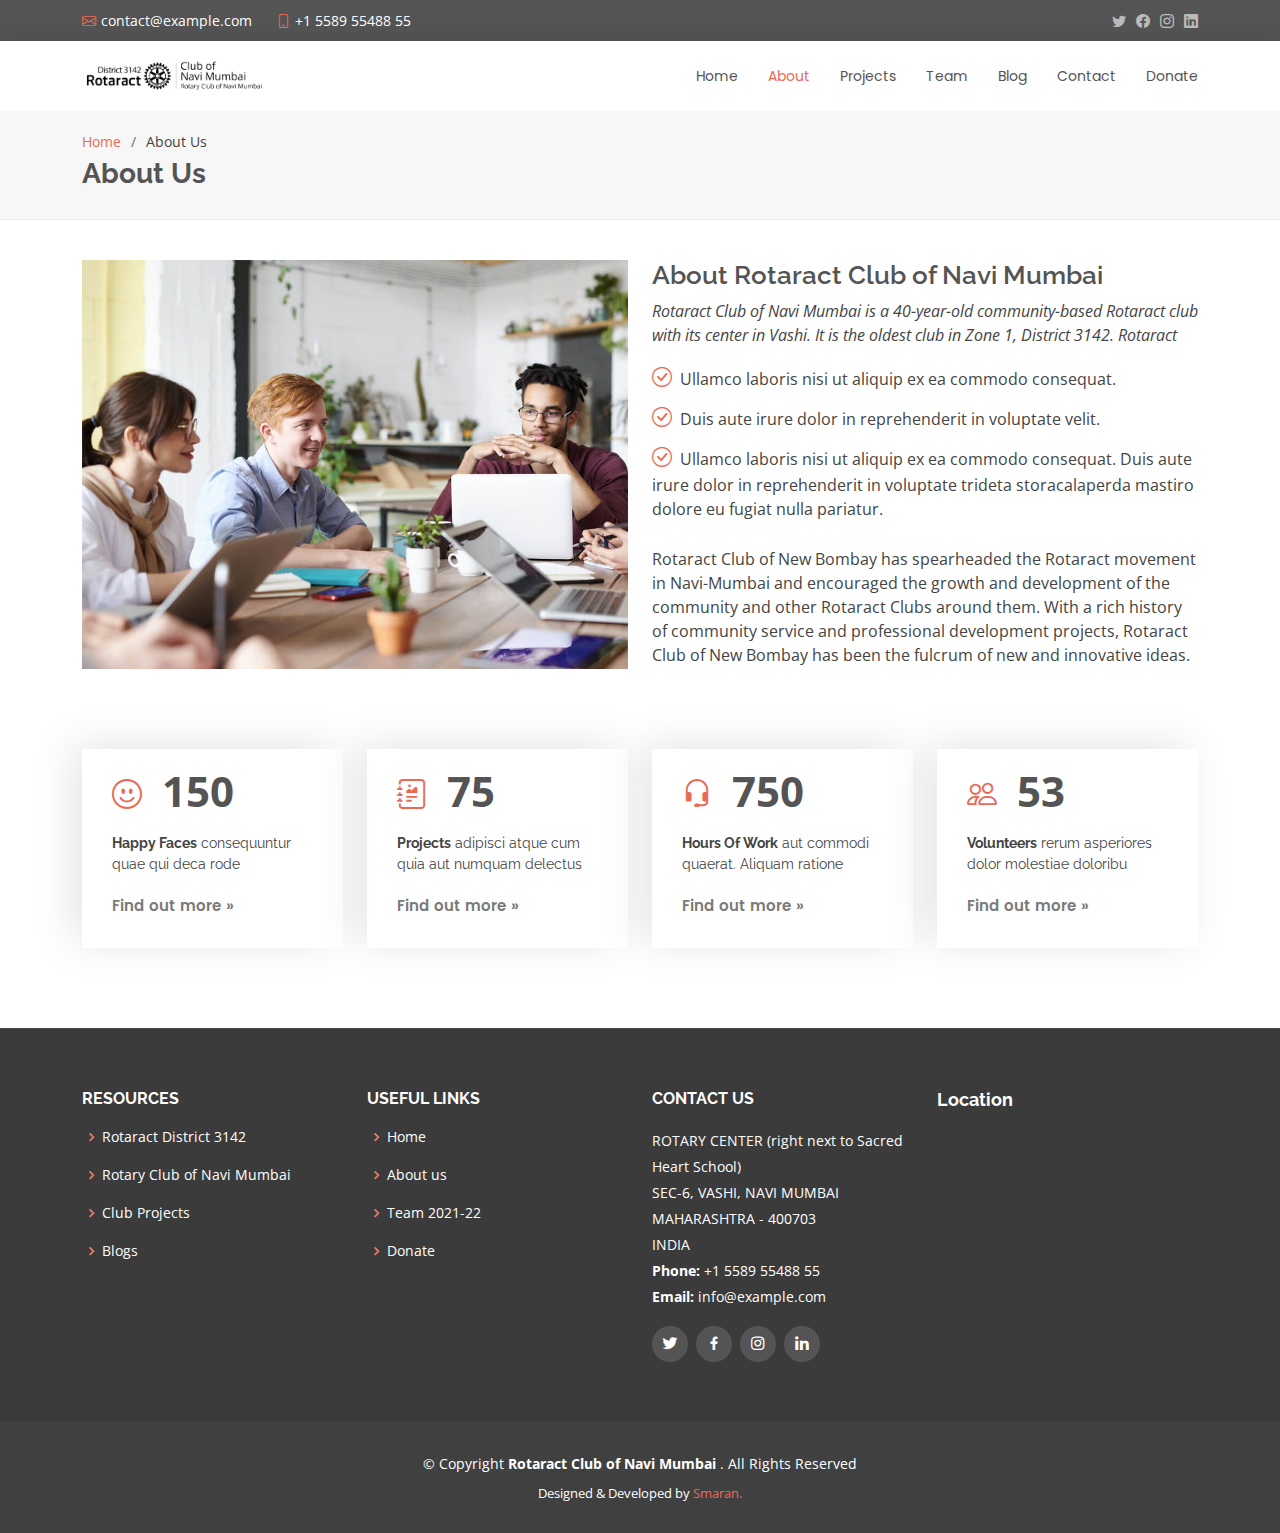
==== about.html @ 92c96a3f "update :up: : added all files" ====
<!DOCTYPE html>
<html lang="en">
  <head>
    <meta charset="utf-8" />
    <meta content="width=device-width, initial-scale=1.0" name="viewport" />

    <title>About - RAC Navi Mumbai</title>
    <meta content="" name="description" />
    <meta content="" name="keywords" />

    <!-- Favicons -->
    <link href="assets/img/roundLogo.png" rel="icon" />

    <!-- Google Fonts -->
    <link
      href="https://fonts.googleapis.com/css?family=Open+Sans:300,300i,400,400i,600,600i,700,700i|Raleway:300,300i,400,400i,500,500i,600,600i,700,700i|Poppins:300,300i,400,400i,500,500i,600,600i,700,700i"
      rel="stylesheet"
    />

    <!-- Vendor CSS Files -->
    <link href="assets/vendor/animate.css/animate.min.css" rel="stylesheet" />
    <link
      href="assets/vendor/bootstrap/css/bootstrap.min.css"
      rel="stylesheet"
    />
    <link
      href="assets/vendor/bootstrap-icons/bootstrap-icons.css"
      rel="stylesheet"
    />
    <link href="assets/vendor/boxicons/css/boxicons.min.css" rel="stylesheet" />
    <link
      href="assets/vendor/glightbox/css/glightbox.min.css"
      rel="stylesheet"
    />
    <link href="assets/vendor/swiper/swiper-bundle.min.css" rel="stylesheet" />

    <!-- Template Main CSS File -->
    <link href="assets/css/style.css" rel="stylesheet" />
  </head>

  <body>
    <!-- ======= Top Bar ======= -->
    <section id="topbar" class="d-flex align-items-center">
      <div class="container d-flex justify-content-center justify-content-md-between">
        <div class="contact-info d-flex align-items-center">
          <i class="bi bi-envelope d-flex align-items-center"><a href="mailto:contact@example.com">contact@example.com</a></i>
          <i class="bi bi-phone d-flex align-items-center ms-4"><span>+1 5589 55488 55</span></i>
        </div>
        <div class="social-links d-none d-md-flex align-items-center">
          <a href="https://twitter.com/rotaract_new?lang=en" class="twitter"><i class="bi bi-twitter"></i></a>
          <a href="https://www.facebook.com/RotaractClubOfNewBombay/" class="facebook"><i class="bi bi-facebook"></i></a>
          <a href="https://www.instagram.com/racnavimumbai/" class="instagram"><i class="bi bi-instagram"></i></a>
          <a href="https://www.linkedin.com/company/rcnewbombay/?originalSubdomain=in" class="linkedin"><i class="bi bi-linkedin"></i></i></a>
        </div>
      </div>
    </section>
  
    <!-- ======= Header ======= -->
    <header id="header" class="d-flex align-items-center">
      <div class="container d-flex justify-content-between align-items-center">
  
        <div class="logo">
          <!--<h1><a href="index.html">Eterna</a></h1>-->
          <!-- Uncomment upper if you prefer to use a text logo -->
          <a href="index.html"><img src="assets/img/mainLogo.png" alt="" class="img-fluid"></a>
        </div>
  
        <nav id="navbar" class="navbar">
          <ul>
            <li><a href="index.html">Home</a></li>
            <li><a class="active" href="about.html">About</a></li>
            <!--<li><a href="services.html">Services</a></li>-->
            <li><a href="portfolio.html">Projects</a></li>
            <li><a href="team.html">Team</a></li>
            <!--<li><a href="pricing.html">Pricing</a></li>-->
            <li><a href="blog.html">Blog</a></li>
            <!--<li class="dropdown"><a href="#"><span>Drop Down</span> <i class="bi bi-chevron-down"></i></a>
              <ul>
                <li><a href="#">Drop Down 1</a></li>
                <li class="dropdown"><a href="#"><span>Deep Drop Down</span> <i class="bi bi-chevron-right"></i></a>
                  <ul>
                    <li><a href="#">Deep Drop Down 1</a></li>
                    <li><a href="#">Deep Drop Down 2</a></li>
                    <li><a href="#">Deep Drop Down 3</a></li>
                    <li><a href="#">Deep Drop Down 4</a></li>
                    <li><a href="#">Deep Drop Down 5</a></li>
                  </ul>
                </li>
                <li><a href="#">Drop Down 2</a></li>
                <li><a href="#">Drop Down 3</a></li>
                <li><a href="#">Drop Down 4</a></li>
              </ul>
            </li>-->
            <li><a href="contact.html">Contact</a></li>
            <li><a href="donate.html">Donate</a></li>
          </ul>
          <i class="bi bi-list mobile-nav-toggle"></i>
        </nav><!-- .navbar -->
  
      </div>
    </header>
    <!-- End Header -->

    <main id="main">
      <!-- ======= Breadcrumbs ======= -->
      <section id="breadcrumbs" class="breadcrumbs">
        <div class="container">
          <ol>
            <li><a href="index.html">Home</a></li>
            <li>About Us</li>
          </ol>
          <h2>About Us</h2>
        </div>
      </section>
      <!-- End Breadcrumbs -->

      <!-- ======= About Section ======= -->
      <section id="about" class="about">
        <div class="container">
  
          <div class="row">
            <div class="col-lg-6">
              <img src="assets/img/about.jpg" class="img-fluid" alt="">
            </div>
            <div class="col-lg-6 pt-4 pt-lg-0 content">
              <h3>About Rotaract Club of Navi Mumbai</h3>
              <p class="fst-italic">
                Rotaract Club of Navi Mumbai is a 40-year-old community-based Rotaract club with its center in Vashi. It is the oldest club in Zone 1, District 3142. Rotaract
              </p>
              <ul>
                <li><i class="bi bi-check-circle"></i> Ullamco laboris nisi ut aliquip ex ea commodo consequat.</li>
                <li><i class="bi bi-check-circle"></i> Duis aute irure dolor in reprehenderit in voluptate velit.</li>
                <li><i class="bi bi-check-circle"></i> Ullamco laboris nisi ut aliquip ex ea commodo consequat. Duis aute irure dolor in reprehenderit in voluptate trideta storacalaperda mastiro dolore eu fugiat nulla pariatur.</li>
              </ul>
              <p>
                Rotaract Club of New Bombay has spearheaded the Rotaract movement in Navi-Mumbai and encouraged the growth and development of the community and other Rotaract Clubs around them. With a rich history of community service and professional development projects, Rotaract Club of New Bombay has been the fulcrum of new and innovative ideas.
              </p>
            </div>
          </div>
  
        </div>
      </section>
      <!-- End About Section -->

      <!-- ======= Counts Section ======= -->
      <section id="counts" class="counts">
        <div class="container">
          <div class="row no-gutters">
            <div class="col-lg-3 col-md-6 d-md-flex align-items-md-stretch">
              <div class="count-box">
                <i class="bi bi-emoji-smile"></i>
                <span
                  data-purecounter-start="0"
                  data-purecounter-end="200"
                  data-purecounter-duration="1"
                  class="purecounter"
                ></span>
                <p>
                  <strong>Happy Faces</strong> consequuntur quae qui deca rode
                </p>
                <a href="#">Find out more &raquo;</a>
              </div>
            </div>

            <div class="col-lg-3 col-md-6 d-md-flex align-items-md-stretch">
              <div class="count-box">
                <i class="bi bi-journal-richtext"></i>
                <span
                  data-purecounter-start="0"
                  data-purecounter-end="100"
                  data-purecounter-duration="1"
                  class="purecounter"
                ></span>
                <p>
                  <strong>Projects</strong> adipisci atque cum quia aut numquam
                  delectus
                </p>
                <a href="#">Find out more &raquo;</a>
              </div>
            </div>

            <div class="col-lg-3 col-md-6 d-md-flex align-items-md-stretch">
              <div class="count-box">
                <i class="bi bi-headset"></i>
                <span
                  data-purecounter-start="0"
                  data-purecounter-end="1000"
                  data-purecounter-duration="1"
                  class="purecounter"
                ></span>
                <p>
                  <strong>Hours Of Work</strong> aut commodi quaerat. Aliquam
                  ratione
                </p>
                <a href="#">Find out more &raquo;</a>
              </div>
            </div>

            <div class="col-lg-3 col-md-6 d-md-flex align-items-md-stretch">
              <div class="count-box">
                <i class="bi bi-people"></i>
                <span
                  data-purecounter-start="0"
                  data-purecounter-end="70"
                  data-purecounter-duration="1"
                  class="purecounter"
                ></span>
                <p>
                  <strong>Volunteers</strong> rerum asperiores dolor molestiae
                  doloribu
                </p>
                <a href="#">Find out more &raquo;</a>
              </div>
            </div>
          </div>
        </div>
      </section>
      <!-- End Counts Section -->

      <!-- ======= Clients Section ======= -->
      <!--<section id="clients" class="clients">
        <div class="container">
          <div class="section-title">
            <h2>Clients</h2>
            <p>
              Magnam dolores commodi suscipit. Necessitatibus eius consequatur
              ex aliquid fuga eum quidem. Sit sint consectetur velit. Quisquam
              quos quisquam cupiditate. Et nemo qui impedit suscipit alias ea.
              Quia fugiat sit in iste officiis commodi quidem hic quas.
            </p>
          </div>

          <div class="clients-slider swiper">
            <div class="swiper-wrapper align-items-center">
              <div class="swiper-slide">
                <img
                  src="assets/img/clients/client-1.png"
                  class="img-fluid"
                  alt=""
                />
              </div>
              <div class="swiper-slide">
                <img
                  src="assets/img/clients/client-2.png"
                  class="img-fluid"
                  alt=""
                />
              </div>
              <div class="swiper-slide">
                <img
                  src="assets/img/clients/client-3.png"
                  class="img-fluid"
                  alt=""
                />
              </div>
              <div class="swiper-slide">
                <img
                  src="assets/img/clients/client-4.png"
                  class="img-fluid"
                  alt=""
                />
              </div>
              <div class="swiper-slide">
                <img
                  src="assets/img/clients/client-5.png"
                  class="img-fluid"
                  alt=""
                />
              </div>
              <div class="swiper-slide">
                <img
                  src="assets/img/clients/client-6.png"
                  class="img-fluid"
                  alt=""
                />
              </div>
              <div class="swiper-slide">
                <img
                  src="assets/img/clients/client-7.png"
                  class="img-fluid"
                  alt=""
                />
              </div>
              <div class="swiper-slide">
                <img
                  src="assets/img/clients/client-8.png"
                  class="img-fluid"
                  alt=""
                />
              </div>
            </div>
            <div class="swiper-pagination"></div>
          </div>
        </div>
      </section>
      <!-- End Clients Section -->

      <!-- ======= Testimonials Section ======= -->
      <!--<section id="testimonials" class="testimonials">
        <div class="container">
          <div class="section-title">
            <h2>Testimonials</h2>
            <p>
              Magnam dolores commodi suscipit. Necessitatibus eius consequatur
              ex aliquid fuga eum quidem. Sit sint consectetur velit. Quisquam
              quos quisquam cupiditate. Et nemo qui impedit suscipit alias ea.
              Quia fugiat sit in iste officiis commodi quidem hic quas.
            </p>
          </div>

          <div class="row">
            <div class="col-lg-6">
              <div class="testimonial-item">
                <img
                  src="assets/img/testimonials/testimonials-1.jpg"
                  class="testimonial-img"
                  alt=""
                />
                <h3>Saul Goodman</h3>
                <h4>Ceo &amp; Founder</h4>
                <p>
                  <i class="bx bxs-quote-alt-left quote-icon-left"></i>
                  Proin iaculis purus consequat sem cure digni ssim donec
                  porttitora entum suscipit rhoncus. Accusantium quam, ultricies
                  eget id, aliquam eget nibh et. Maecen aliquam, risus at
                  semper.
                  <i class="bx bxs-quote-alt-right quote-icon-right"></i>
                </p>
              </div>
            </div>

            <div class="col-lg-6">
              <div class="testimonial-item mt-4 mt-lg-0">
                <img
                  src="assets/img/testimonials/testimonials-2.jpg"
                  class="testimonial-img"
                  alt=""
                />
                <h3>Sara Wilsson</h3>
                <h4>Designer</h4>
                <p>
                  <i class="bx bxs-quote-alt-left quote-icon-left"></i>
                  Export tempor illum tamen malis malis eram quae irure esse
                  labore quem cillum quid cillum eram malis quorum velit fore
                  eram velit sunt aliqua noster fugiat irure amet legam anim
                  culpa.
                  <i class="bx bxs-quote-alt-right quote-icon-right"></i>
                </p>
              </div>
            </div>

            <div class="col-lg-6">
              <div class="testimonial-item mt-4">
                <img
                  src="assets/img/testimonials/testimonials-3.jpg"
                  class="testimonial-img"
                  alt=""
                />
                <h3>Jena Karlis</h3>
                <h4>Store Owner</h4>
                <p>
                  <i class="bx bxs-quote-alt-left quote-icon-left"></i>
                  Enim nisi quem export duis labore cillum quae magna enim sint
                  quorum nulla quem veniam duis minim tempor labore quem eram
                  duis noster aute amet eram fore quis sint minim.
                  <i class="bx bxs-quote-alt-right quote-icon-right"></i>
                </p>
              </div>
            </div>

            <div class="col-lg-6">
              <div class="testimonial-item mt-4">
                <img
                  src="assets/img/testimonials/testimonials-4.jpg"
                  class="testimonial-img"
                  alt=""
                />
                <h3>Matt Brandon</h3>
                <h4>Freelancer</h4>
                <p>
                  <i class="bx bxs-quote-alt-left quote-icon-left"></i>
                  Fugiat enim eram quae cillum dolore dolor amet nulla culpa
                  multos export minim fugiat minim velit minim dolor enim duis
                  veniam ipsum anim magna sunt elit fore quem dolore labore
                  illum veniam.
                  <i class="bx bxs-quote-alt-right quote-icon-right"></i>
                </p>
              </div>
            </div>

            <div class="col-lg-6">
              <div class="testimonial-item mt-4">
                <img
                  src="assets/img/testimonials/testimonials-5.jpg"
                  class="testimonial-img"
                  alt=""
                />
                <h3>John Larson</h3>
                <h4>Entrepreneur</h4>
                <p>
                  <i class="bx bxs-quote-alt-left quote-icon-left"></i>
                  Quis quorum aliqua sint quem legam fore sunt eram irure aliqua
                  veniam tempor noster veniam enim culpa labore duis sunt culpa
                  nulla illum cillum fugiat legam esse veniam culpa fore nisi
                  cillum quid.
                  <i class="bx bxs-quote-alt-right quote-icon-right"></i>
                </p>
              </div>
            </div>

            <div class="col-lg-6">
              <div class="testimonial-item mt-4">
                <img
                  src="assets/img/testimonials/testimonials-6.jpg"
                  class="testimonial-img"
                  alt=""
                />
                <h3>Emily Harison</h3>
                <h4>Store Owner</h4>
                <p>
                  <i class="bx bxs-quote-alt-left quote-icon-left"></i>
                  Eius ipsam praesentium dolor quaerat inventore rerum odio.
                  Quos laudantium adipisci eius. Accusamus qui iste cupiditate
                  sed temporibus est aspernatur. Sequi officiis ea et quia
                  quidem.
                  <i class="bx bxs-quote-alt-right quote-icon-right"></i>
                </p>
              </div>
            </div>
          </div>
        </div>
      </section>
      <!-- End Testimonials Section -->
    </main>
    <!-- End #main -->

    <!-- ======= Footer ======= -->
    <footer id="footer">

      <!--<div class="footer-newsletter">
        <div class="container">
          <div class="row">
            <div class="col-lg-6">
              <h4>Our Newsletter</h4>
              <p>Tamen quem nulla quae legam multos aute sint culpa legam noster magna</p>
            </div>
            <div class="col-lg-6">
              <form action="" method="post">
                <input type="email" name="email"><input type="submit" value="Subscribe">
              </form>
            </div>
          </div>
        </div>
      </div>-->
  
      <div class="footer-top">
        <div class="container">
          <div class="row">
  
            <div class="col-lg-3 col-md-6 footer-links">
              <h4>Resources</h4>
              <ul>
                <li><i class="bx bx-chevron-right"></i> <a href="#">Rotaract District 3142</a></li>
                <li><i class="bx bx-chevron-right"></i> <a href="#">Rotary Club of Navi Mumbai</a></li>
                <li><i class="bx bx-chevron-right"></i> <a href="#">Club Projects</a></li>
                <li><i class="bx bx-chevron-right"></i> <a href="#">Blogs</a></li>
                <!--<li><i class="bx bx-chevron-right"></i> <a href="#">Donate</a></li>-->
              </ul>
            </div>
  
            <div class="col-lg-3 col-md-6 footer-links">
              <h4>Useful Links</h4>
              <ul>
                <li><i class="bx bx-chevron-right"></i> <a href="#">Home</a></li>
                <li><i class="bx bx-chevron-right"></i> <a href="#">About us</a></li>
                <li><i class="bx bx-chevron-right"></i> <a href="#">Team 2021-22</a></li>
                <li><i class="bx bx-chevron-right"></i> <a href="#">Donate</a></li>
                <!--<li><i class="bx bx-chevron-right"></i> <a href="#">Contact</a></li>-->
              </ul>
            </div>
              
            <div class="col-lg-3 col-md-6 footer-contact">
              <h4>Contact Us</h4>
              <p>
                ROTARY CENTER (right next to Sacred Heart School) <br>
                SEC-6, VASHI, NAVI MUMBAI <br>
                MAHARASHTRA - 400703 <br>
                INDIA <br>
                <strong>Phone:</strong> +1 5589 55488 55<br>
                <strong>Email:</strong> info@example.com<br>
              </p>
              <div class="social-links mt-3">
                <a href="https://twitter.com/rotaract_new?lang=en" class="twitter"><i class="bx bxl-twitter"></i></a>
                <a href="lubOfNewBombay/" class="facebook"><i class="bx bxl-facebook"></i></a>
                <a href="https://www.instagram.com/racnavimumbai/" class="instagram"><i class="bx bxl-instagram"></i></a>
                <!--<a href="#" class="google-plus"><i class="bx bxl-skype"></i></a>-->
                <a href="https://www.linkedin.com/company/rcnewbombay/?originalSubdomain=in" class="linkedin"><i class="bx bxl-linkedin"></i></a>
              </div>
  
            </div>
  
            <div class="col-lg-3 col-md-6 footer-info">
              <h3>Location</h3>
              <div id="map-container-google-1" class="z-depth-1-half map-container" style="height: 150px">
                <iframe src="https://www.google.com/maps/embed?pb=!1m14!1m8!1m3!1d15083.216962722756!2d72.9904118!3d19.0723427!3m2!1i1024!2i768!4f13.1!3m3!1m2!1s0x0%3A0x31ab12c98a4b6ffb!2sRotary%20Club%20of%20Navi%20Mumbai!5e0!3m2!1sen!2sin!4v1632836968030!5m2!1sen!2sin" width="600" height="450" style="border:0;" allowfullscreen="" loading="lazy"></iframe>
           </div>
  
            </div>
  
          </div>
        </div>
      </div>
  
      <div class="container">
        <div class="copyright">
          &copy; Copyright <strong><span>Rotaract Club of Navi Mumbai </span></strong>. All Rights Reserved
        </div>
        <div class="credits">
          Designed & Developed by <a href="">Smaran.</a>
        </div>
      </div>
    </footer><!--
    <!-- End Footer -->

    <a
      href="#"
      class="back-to-top d-flex align-items-center justify-content-center"
      ><i class="bi bi-arrow-up-short"></i
    ></a>

    <!-- Vendor JS Files -->
    <script src="assets/vendor/purecounter/purecounter.js"></script>
    <script src="assets/vendor/bootstrap/js/bootstrap.bundle.min.js"></script>
    <script src="assets/vendor/glightbox/js/glightbox.min.js"></script>
    <script src="assets/vendor/isotope-layout/isotope.pkgd.min.js"></script>
    <script src="assets/vendor/swiper/swiper-bundle.min.js"></script>
    <script src="assets/vendor/waypoints/noframework.waypoints.js"></script>
    <script src="assets/vendor/php-email-form/validate.js"></script>

    <!-- Template Main JS File -->
    <script src="assets/js/main.js"></script>
  </body>
</html>
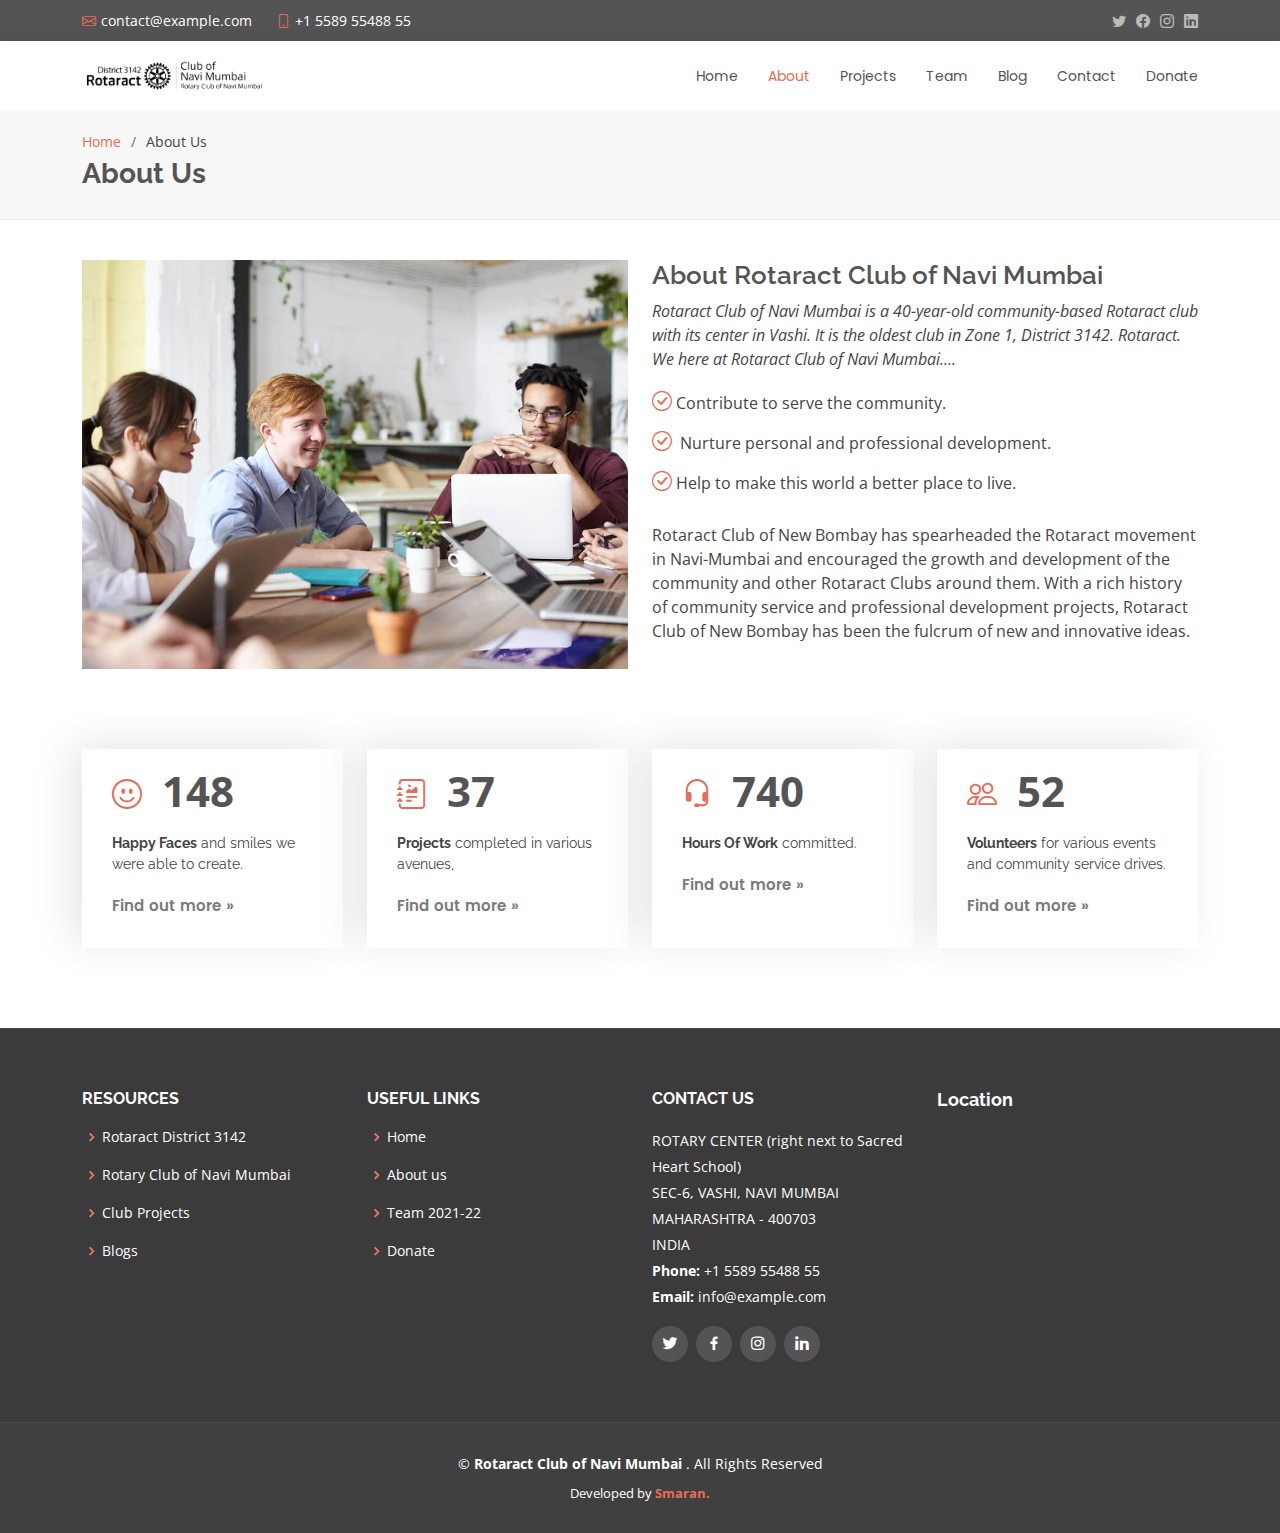
==== commit 6f4e4903: "update :up: : about us" ====
--- a/about.html
+++ b/about.html
@@ -125,12 +125,12 @@
             <div class="col-lg-6 pt-4 pt-lg-0 content">
               <h3>About Rotaract Club of Navi Mumbai</h3>
               <p class="fst-italic">
-                Rotaract Club of Navi Mumbai is a 40-year-old community-based Rotaract club with its center in Vashi. It is the oldest club in Zone 1, District 3142. Rotaract
+                Rotaract Club of Navi Mumbai is a 40-year-old community-based Rotaract club with its center in Vashi. It is the oldest club in Zone 1, District 3142. Rotaract. We here at Rotaract Club of Navi Mumbai....
               </p>
               <ul>
-                <li><i class="bi bi-check-circle"></i> Ullamco laboris nisi ut aliquip ex ea commodo consequat.</li>
-                <li><i class="bi bi-check-circle"></i> Duis aute irure dolor in reprehenderit in voluptate velit.</li>
-                <li><i class="bi bi-check-circle"></i> Ullamco laboris nisi ut aliquip ex ea commodo consequat. Duis aute irure dolor in reprehenderit in voluptate trideta storacalaperda mastiro dolore eu fugiat nulla pariatur.</li>
+                <li><i class="bi bi-check-circle"></i>Contribute to serve the community.</li>
+                <li><i class="bi bi-check-circle"></i> Nurture personal and professional development.</li>
+                <li><i class="bi bi-check-circle"></i>Help to make this world a better place to live.</li>
               </ul>
               <p>
                 Rotaract Club of New Bombay has spearheaded the Rotaract movement in Navi-Mumbai and encouraged the growth and development of the community and other Rotaract Clubs around them. With a rich history of community service and professional development projects, Rotaract Club of New Bombay has been the fulcrum of new and innovative ideas.
@@ -156,7 +156,7 @@
                   class="purecounter"
                 ></span>
                 <p>
-                  <strong>Happy Faces</strong> consequuntur quae qui deca rode
+                  <strong>Happy Faces</strong> and smiles we were able to create.
                 </p>
                 <a href="#">Find out more &raquo;</a>
               </div>
@@ -167,13 +167,12 @@
                 <i class="bi bi-journal-richtext"></i>
                 <span
                   data-purecounter-start="0"
-                  data-purecounter-end="100"
+                  data-purecounter-end="50"
                   data-purecounter-duration="1"
                   class="purecounter"
                 ></span>
                 <p>
-                  <strong>Projects</strong> adipisci atque cum quia aut numquam
-                  delectus
+                  <strong>Projects</strong> completed in various avenues,
                 </p>
                 <a href="#">Find out more &raquo;</a>
               </div>
@@ -189,8 +188,7 @@
                   class="purecounter"
                 ></span>
                 <p>
-                  <strong>Hours Of Work</strong> aut commodi quaerat. Aliquam
-                  ratione
+                  <strong>Hours Of Work</strong> committed.
                 </p>
                 <a href="#">Find out more &raquo;</a>
               </div>
@@ -206,8 +204,7 @@
                   class="purecounter"
                 ></span>
                 <p>
-                  <strong>Volunteers</strong> rerum asperiores dolor molestiae
-                  doloribu
+                  <strong>Volunteers</strong> for various events and community service drives.
                 </p>
                 <a href="#">Find out more &raquo;</a>
               </div>
@@ -460,10 +457,10 @@
             <div class="col-lg-3 col-md-6 footer-links">
               <h4>Resources</h4>
               <ul>
-                <li><i class="bx bx-chevron-right"></i> <a href="#">Rotaract District 3142</a></li>
+                <li><i class="bx bx-chevron-right"></i> <a href="https://www.rotary3142.org">Rotaract District 3142</a></li>
                 <li><i class="bx bx-chevron-right"></i> <a href="#">Rotary Club of Navi Mumbai</a></li>
-                <li><i class="bx bx-chevron-right"></i> <a href="#">Club Projects</a></li>
-                <li><i class="bx bx-chevron-right"></i> <a href="#">Blogs</a></li>
+                <li><i class="bx bx-chevron-right"></i> <a href="portfolio.html">Club Projects</a></li>
+                <li><i class="bx bx-chevron-right"></i> <a href="blog.html">Blogs</a></li>
                 <!--<li><i class="bx bx-chevron-right"></i> <a href="#">Donate</a></li>-->
               </ul>
             </div>
@@ -471,10 +468,10 @@
             <div class="col-lg-3 col-md-6 footer-links">
               <h4>Useful Links</h4>
               <ul>
-                <li><i class="bx bx-chevron-right"></i> <a href="#">Home</a></li>
-                <li><i class="bx bx-chevron-right"></i> <a href="#">About us</a></li>
-                <li><i class="bx bx-chevron-right"></i> <a href="#">Team 2021-22</a></li>
-                <li><i class="bx bx-chevron-right"></i> <a href="#">Donate</a></li>
+                <li><i class="bx bx-chevron-right"></i> <a href="index.html">Home</a></li>
+                <li><i class="bx bx-chevron-right"></i> <a href="about.html">About us</a></li>
+                <li><i class="bx bx-chevron-right"></i> <a href="team.html">Team 2021-22</a></li>
+                <li><i class="bx bx-chevron-right"></i> <a href="donate.html">Donate</a></li>
                 <!--<li><i class="bx bx-chevron-right"></i> <a href="#">Contact</a></li>-->
               </ul>
             </div>
@@ -491,7 +488,7 @@
               </p>
               <div class="social-links mt-3">
                 <a href="https://twitter.com/rotaract_new?lang=en" class="twitter"><i class="bx bxl-twitter"></i></a>
-                <a href="lubOfNewBombay/" class="facebook"><i class="bx bxl-facebook"></i></a>
+                <a href="https://facebook.com/RotaractClubOfNewBombay/" class="facebook"><i class="bx bxl-facebook"></i></a>
                 <a href="https://www.instagram.com/racnavimumbai/" class="instagram"><i class="bx bxl-instagram"></i></a>
                 <!--<a href="#" class="google-plus"><i class="bx bxl-skype"></i></a>-->
                 <a href="https://www.linkedin.com/company/rcnewbombay/?originalSubdomain=in" class="linkedin"><i class="bx bxl-linkedin"></i></a>
@@ -513,10 +510,10 @@
   
       <div class="container">
         <div class="copyright">
-          &copy; Copyright <strong><span>Rotaract Club of Navi Mumbai </span></strong>. All Rights Reserved
+          &copy; <strong><span>Rotaract Club of Navi Mumbai </span></strong>. All Rights Reserved
         </div>
         <div class="credits">
-          Designed & Developed by <a href="">Smaran.</a>
+          Developed by <a href=""><strong><span>Smaran.</span></strong></a>
         </div>
       </div>
     </footer><!--
